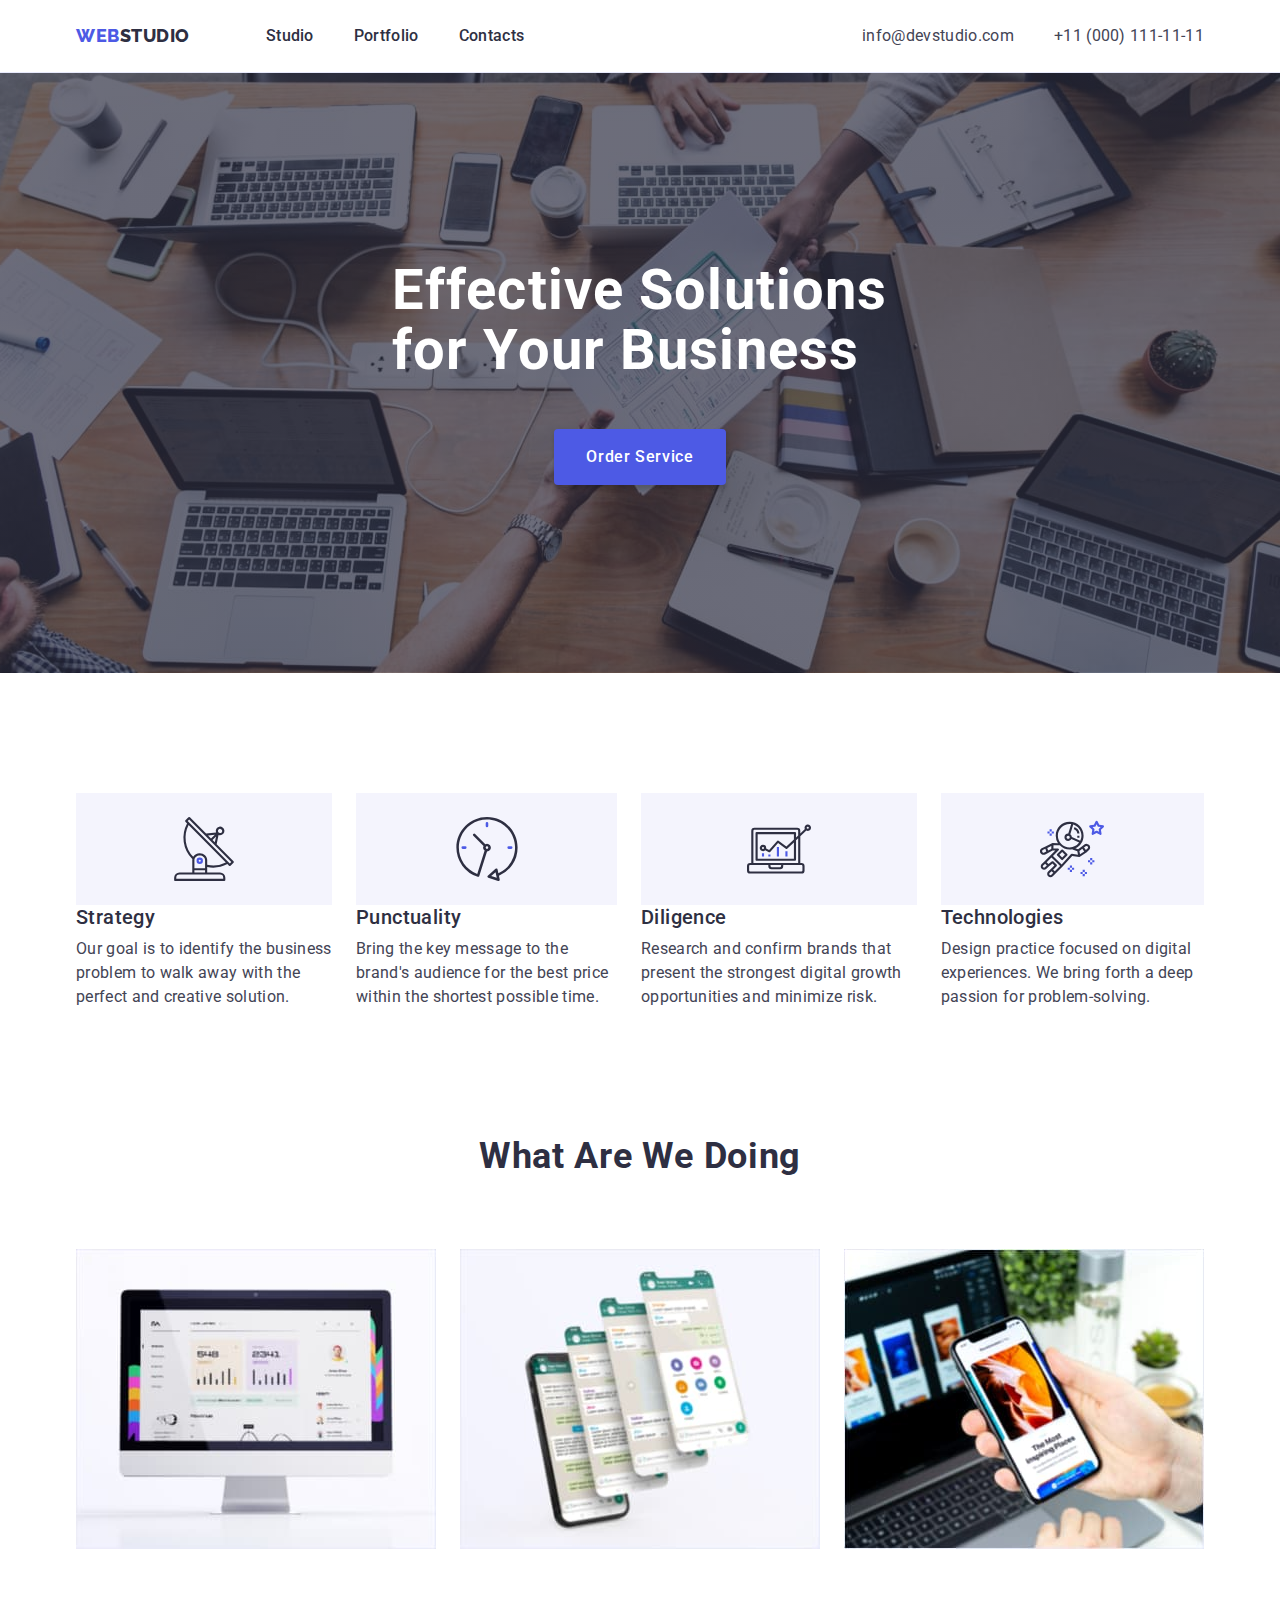
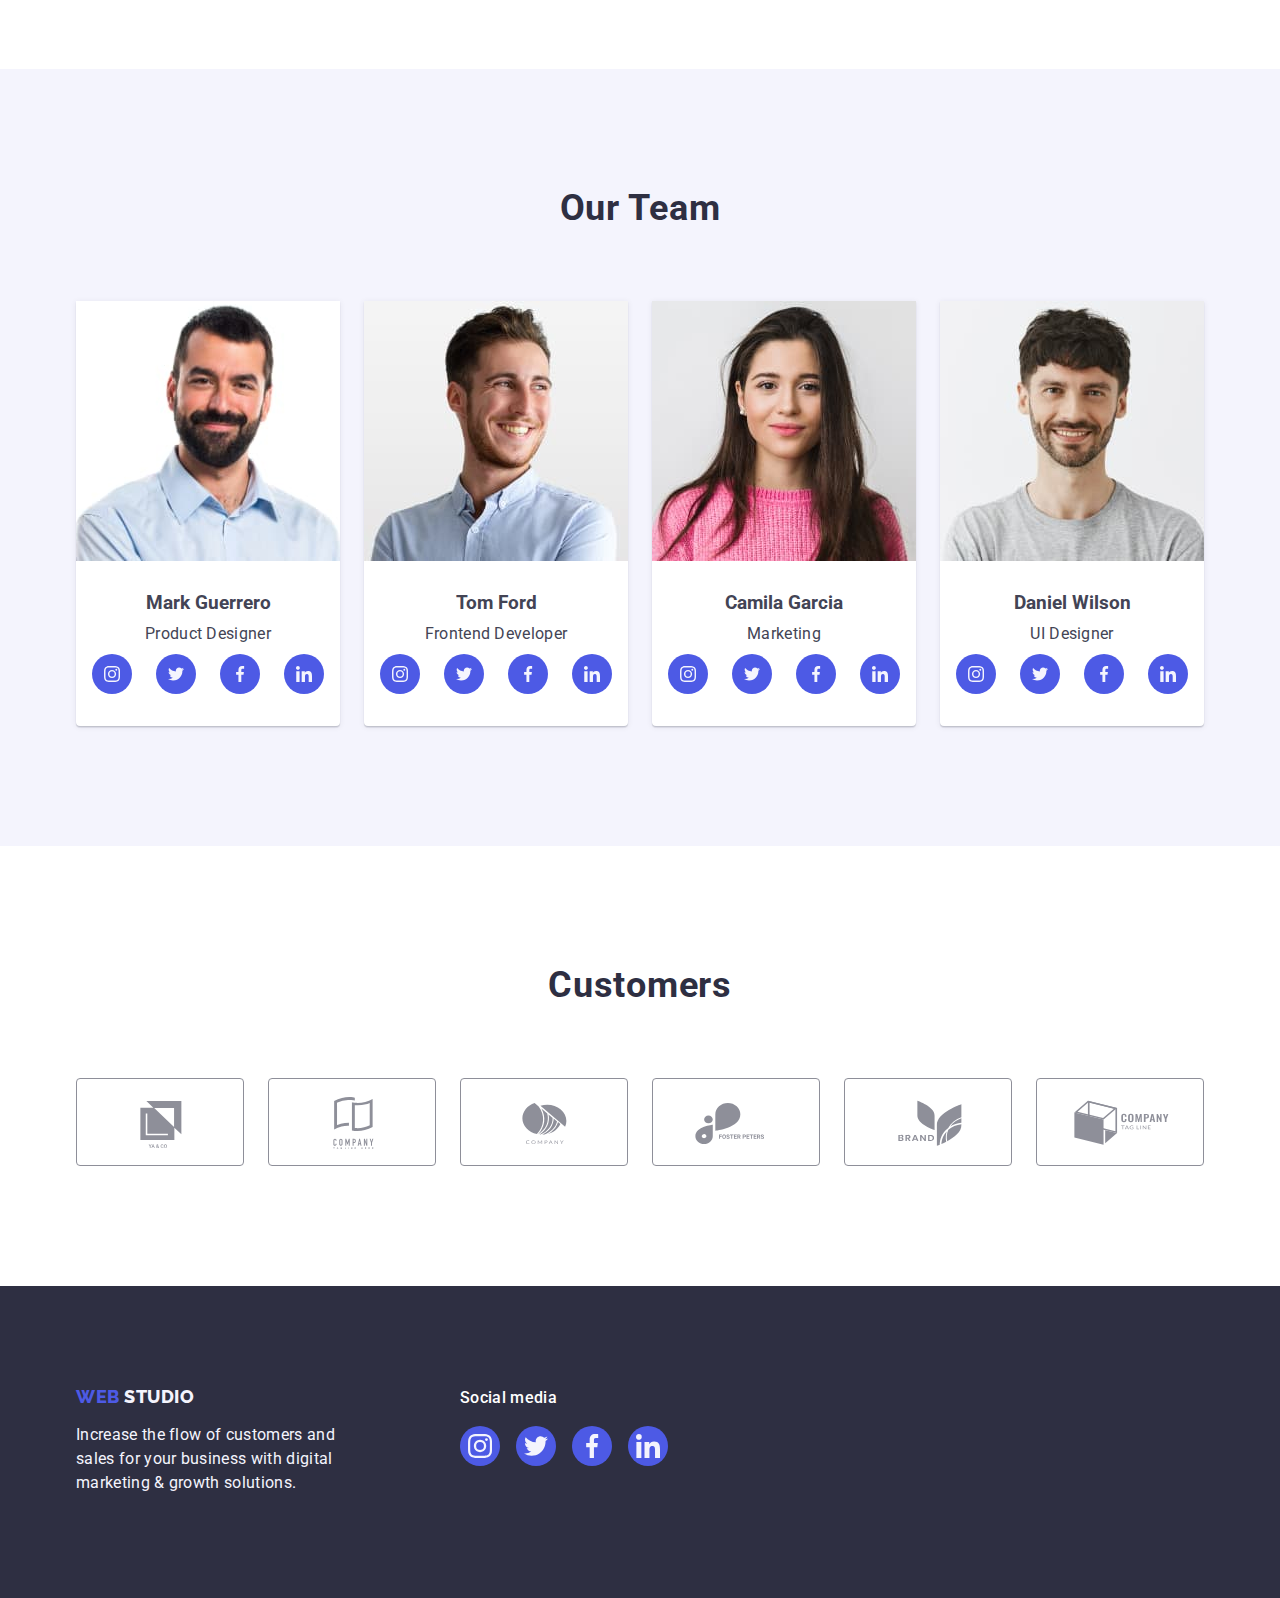
==== index.html @ 87f6bfff "2" ====
<!DOCTYPE html>
<html lang="en">
  <head>
    <meta charset="UTF-8">
    <meta http-equiv="X-UA-Compatible" content="IE=edge">
    <meta name="viewport" content="width=device-width, initial-scale=1.0">
    <title>Web Studio</title>
    <link rel="preconnect" href="https://fonts.googleapis.com">
    <link rel="preconnect" href="https://fonts.gstatic.com" crossorigin>
    <link
      href="https://fonts.googleapis.com/css2?family=Raleway:wght@800&family=Roboto:wght@400;500;700;900&display=swap"
      rel="stylesheet">
    <link rel="stylesheet"
      href="https://cdnjs.cloudflare.com/ajax/libs/modern-normalize/1.1.0/modern-normalize.min.css">
    <link rel="stylesheet" href="./css/styles.css">
  </head>
  <body>
    <!-- HEADER -->

    <header class="page-header">
      <div class="container page-header-container">
        <nav class="page-nav">
          <a class="logo link logo-header" href="./index.html"> Web<span
              class="logo-dark">Studio</span>
          </a>
          <ul class="nav-menu list">
            <li class="nav-item"><a class="nav-link link"
                href="./index.html">Studio</a></li>
            <li class="nav-item"><a class="nav-link link"
                href="./portfolio.html">Portfolio</a></li>
            <li class="nav-item"><a class="nav-link link" href="">Contacts</a></li>
          </ul>
        </nav>
        <address class="address">
          <ul class="address-list list">
            <li class="address-item"><a class="contact-link link"
                href="mailto:info@devstudio.com">info@devstudio.com</a></li>
            <li class="address-item"><a class="contact-link link"
                href="tel:+110001111111">+11
                (000) 111-11-11</a></li>
          </ul>
        </address>
      </div>

    </header>

    <main>
      <!----------------------- Hero ----------------------->

      <section class="hero-section">
        <div class="container hero-container">
          <h1 class="main-title">Effective Solutions for Your
            Business</h1>
          <button class="order-btn" type="button">Order Service</button>
        </div>

      </section>

      <!----------------------------------- Advantages ---------------->
      <section class="advantages-section">
        <div class="container advantages-section-container">
          <h2 hidden class="title-sections">Advantages</h2>
          <ul class="advantages-list list">
            <li class="advantages">
              <div class="advantages-icon">
                <svg
                  class="advantages-icon"
                  aria-label="antenna icon"
                  width="64"
                  height="64">
                  <use
                    href="./images/icons.svg#icon-antenna"></use>
                </svg>
              </div>
              <h3 class="title-list-item">Strategy</h3>
              <p class="text-description">
                Our goal is to identify the business problem to
                walk
                away with the
                perfect and creative solution.
              </p>
            </li>

            <li class="advantages">
              <div class="advantages-icon">
                <svg
                  class="advantages-icon"
                  aria-label="clock icon"
                  width="64"
                  height="64">
                  <use
                    href="./images/icons.svg#icon-clock"></use>
                </svg>
              </div>
              <h3 class="title-list-item">Punctuality</h3>
              <p class="text-description">
                Bring the key message to the brand's audience
                for
                the best price
                within the shortest possible time.
              </p>
            </li>

            <li class="advantages">
              <div class="advantages-icon">
                <svg
                  class="advantages-icon"
                  aria-label="diagram icon"
                  width="64"
                  height="64">
                  <use
                    href="./images/icons.svg#icon-diagram"></use>
                </svg>
              </div>
              <h3 class="title-list-item">Diligence</h3>
              <p class="text-description">
                Research and confirm brands that present the
                strongest digital
                growth opportunities and minimize risk.
              </p>
            </li>
            <li class="advantages">
              <div class="advantages-icon">
                <svg
                  class="advantages-icon"
                  aria-label="astronaut icon"
                  width="64"
                  height="64">
                  <use
                    href="./images/icons.svg#icon-astronaut"></use>
                </svg>
              </div>
              <h3 class="title-list-item">Technologies</h3>
              <p class="text-description">
                Design practice focused on digital experiences.
                We
                bring forth a
                deep passion for problem-solving.
              </p>
            </li>
          </ul>
        </div>

      </section>

      <!-- What are we doing -->

      <section class="what-doing-section">
        <div class="container">
          <h2 class="title-sections">What are we doing</h2>
          <ul class="list card-list">
            <li class="card-list-item"><img src="./images/img1.jpg"
                alt="computer" width="360"></li>
            <li class="card-list-item"><img src="./images/img2.jpg"
                alt="phone" width="360"></li>
            <li class="card-list-item">
              <img src="./images/img3.jpg" alt="computer and
                phone"
                width="360">
            </li>
          </ul>
        </div>

      </section>

      <!-- Our Team -->
      <section class="our-team-section">
        <div class="container our-team-container">
          <h2 class="title-sections">Our Team</h2>

          <ul class="list our-team-list">

            <li class="team-list-card">
              <img src="./images/mark.jpg" alt="Mark
                Guerrero"
                width="264">
              <div class="card-content">
                <h3 class="title-card">Mark Guerrero</h3>
                <p class="text-description text-card">Product
                  Designer</p>

                <ul class="social-list list">
                  <li class="social-list-item">
                    <a href="" class="social-list-link">
                      <svg class="social-list-icon"
                        aria-label="instagram"
                        width="16"
                        height="16">
                        <use
                          href="./images/icons.svg#icon-instagram"></use>
                      </svg>
                    </a>
                  </li>
                  <li class="social-list-item">
                    <a href="" class="social-list-link">
                      <svg class="social-list-icon"
                        aria-label="twitter"
                        width="16"
                        height="16">
                        <use
                          href="./images/icons.svg#icon-twitter"></use>
                      </svg>
                    </a>
                  </li>
                  <li class="social-list-item">
                    <a href="" class="social-list-link">
                      <svg class="social-list-icon"
                        aria-label="facebook"
                        width="16"
                        height="16">
                        <use
                          href="./images/icons.svg#icon-facebook"></use>
                      </svg>
                    </a>
                  </li>
                  <li class="social-list-item">
                    <a href="" class="social-list-link">
                      <svg class="social-list-icon"
                        aria-label="linkedin"
                        width="16"
                        height="16">
                        <use
                          href="./images/icons.svg#icon-linkedin"></use>
                      </svg>
                    </a>
                  </li>
                </ul>
              </div>
            </li>


            <li class="team-list-card">
              <img src="./images/tom.jpg" alt="Tom Ford"
                width="264">
              <div class="card-content">
                <h3 class="title-card">Tom Ford</h3>
                <p class="text-description text-card">Frontend
                  Developer</p>

                <ul class="social-list list">
                  <li class="social-list-item">
                    <a href="" class="social-list-link">
                      <svg class="social-list-icon"
                        aria-label="instagram"
                        width="16"
                        height="16">
                        <use
                          href="./images/icons.svg#icon-instagram"></use>
                      </svg>
                    </a>
                  </li>
                  <li class="social-list-item">
                    <a href="" class="social-list-link">
                      <svg class="social-list-icon"
                        aria-label="twitter"
                        width="16"
                        height="16">
                        <use
                          href="./images/icons.svg#icon-twitter"></use>
                      </svg>
                    </a>
                  </li>
                  <li class="social-list-item">
                    <a href="" class="social-list-link">
                      <svg class="social-list-icon"
                        aria-label="facebook"
                        width="16"
                        height="16">
                        <use
                          href="./images/icons.svg#icon-facebook"></use>
                      </svg>
                    </a>
                  </li>
                  <li class="social-list-item">
                    <a href="" class="social-list-link">
                      <svg class="social-list-icon"
                        aria-label="linkedin"
                        width="16"
                        height="16">
                        <use
                          href="./images/icons.svg#icon-linkedin"></use>
                      </svg>
                    </a>
                  </li>
                </ul>
              </div>
            </li>


            <li class="team-list-card">
              <img src="./images/camila.jpg" alt="Camila
                Garcia"
                width="264">
              <div class="card-content">
                <h3 class="title-card">Camila Garcia</h3>
                <p class="text-description text-card">Marketing</p>
                <ul class="social-list list">
                  <li class="social-list-item">
                    <a href="" class="social-list-link">
                      <svg class="social-list-icon"
                        aria-label="instagram"
                        width="16"
                        height="16">
                        <use
                          href="./images/icons.svg#icon-instagram"></use>
                      </svg>
                    </a>
                  </li>
                  <li class="social-list-item">
                    <a href="" class="social-list-link">
                      <svg class="social-list-icon"
                        aria-label="twitter"
                        width="16"
                        height="16">
                        <use
                          href="./images/icons.svg#icon-twitter"></use>
                      </svg>
                    </a>
                  </li>
                  <li class="social-list-item">
                    <a href="" class="social-list-link">
                      <svg class="social-list-icon"
                        aria-label="facebook"
                        width="16"
                        height="16">
                        <use
                          href="./images/icons.svg#icon-facebook"></use>
                      </svg>
                    </a>
                  </li>
                  <li class="social-list-item">
                    <a href="" class="social-list-link">
                      <svg class="social-list-icon"
                        aria-label="linkedin"
                        width="16"
                        height="16">
                        <use
                          href="./images/icons.svg#icon-linkedin"></use>
                      </svg>
                    </a>
                  </li>
                </ul>

              </div>
            </li>


            <li class="team-list-card">
              <img src="./images/daniel.jpg" alt="Daniel
                Wilson"
                width="264">
              <div class="card-content">
                <h3 class="title-card">Daniel Wilson</h3>
                <p class="text-description text-card">UI
                  Designer</p>

                <ul class="social-list list">
                  <li class="social-list-item">
                    <a href="" class="social-list-link">
                      <svg class="social-list-icon"
                        aria-label="instagram"
                        width="16"
                        height="16">
                        <use
                          href="./images/icons.svg#icon-instagram"></use>
                      </svg>
                    </a>
                  </li>
                  <li class="social-list-item">
                    <a href="" class="social-list-link">
                      <svg class="social-list-icon"
                        aria-label="twitter"
                        width="16"
                        height="16">
                        <use
                          href="./images/icons.svg#icon-twitter"></use>
                      </svg>
                    </a>
                  </li>
                  <li class="social-list-item">
                    <a href="" class="social-list-link">
                      <svg class="social-list-icon"
                        aria-label="facebook"
                        width="16"
                        height="16">
                        <use
                          href="./images/icons.svg#icon-facebook"></use>
                      </svg>
                    </a>
                  </li>
                  <li class="social-list-item">
                    <a href="" class="social-list-link">
                      <svg class="social-list-icon"
                        aria-label="linkedin"
                        width="16"
                        height="16">
                        <use
                          href="./images/icons.svg#icon-linkedin"></use>
                      </svg>
                    </a>
                  </li>
                </ul>
              </div>
            </li>
          </ul>

        </div>
      </section>

      <!-- Customers -->
      <section class="customers-section">
        <div class="container customers-container">
          <h2 class="title-sections title-customers-sections">Customers</h2>

          <ul class="list customers-list">

            <li class="customers-list-item">
              <a href="" class="customers-link link">
                <svg class="customers-link-icon"
                  aria-label="Customers"
                  width="104"
                  height="56">
                  <use
                    href="./images/icons.svg#icon-Client-1"></use>
                </svg>
              </a>
            </li>

            <li class="customers-list-item">
              <a href="" class="customers-link link">
                <svg class="customers-link-icon"
                  aria-label="Customers"
                  width="104"
                  height="56">
                  <use
                    href="./images/icons.svg#icon-Client-2"></use>
                </svg>
              </a>
            </li>

            <li class="customers-list-item">
              <a href="" class="customers-link link">
                <svg class="customers-link-icon"
                  aria-label="Customers"
                  width="104"
                  height="56">
                  <use
                    href="./images/icons.svg#icon-Client-3"></use>
                </svg>
              </a>
            </li>

            <li class="customers-list-item">
              <a href="" class="customers-link link">
                <svg class="customers-link-icon"
                  aria-label="Customers"
                  width="104"
                  height="56">
                  <use
                    href="./images/icons.svg#icon-Client-4"></use>
                </svg>
              </a>
            </li>

            <li class="customers-list-item">
              <a href="" class="customers-link link">
                <svg class="customers-link-icon"
                  aria-label="Customers"
                  width="104"
                  height="56">
                  <use
                    href="./images/icons.svg#icon-Client-5"></use>
                </svg>
              </a>
            </li>

            <li class="customers-list-item">
              <a href="" class="customers-link link">
                <svg class="customers-link-icon"
                  aria-label="Customers"
                  width="104"
                  height="56">
                  <use
                    href="./images/icons.svg#icon-Client-6"></use>
                </svg>
              </a>
            </li>
          </ul>

        </div>
      </section>
    </main>

    <!-- Footer -->

    <footer class="footer">
      <div class="container footer-container">
        <div class="footer-description">
          <a class="logo link logo-footer" href="./index.html">Web
            <span
              class="logo-white">Studio</span>
          </a>
          <p class="text-footer">
            Increase the flow of customers and sales for your
            business
            with
            digital
            marketing & growth solutions.
          </p>
        </div>



        <div class="footer-social">
          <p class="text-footer text-footer-social">Social media</p>

          <ul class="footer-social-list list">
            <li class="footer-social-list-item">
              <a href="" class="footer-social-list-link link">
                <svg class="footer-social-list-icon"
                  aria-label="instagram"
                  width="24"
                  height="24">
                  <use
                    href="./images/icons.svg#icon-instagram"></use>
                </svg>
              </a>
            </li>

            <li class="footer-social-list-item">
              <a href="" class="footer-social-list-link link">
                <svg class="footer-social-list-icon"
                  aria-label="twitter"
                  width="24"
                  height="24">
                  <use
                    href="./images/icons.svg#icon-twitter"></use>
                </svg>
              </a>
            </li>

            <li class="footer-social-list-item">
              <a href="" class="footer-social-list-link link">
                <svg class="footer-social-list-icon"
                  aria-label="facebook"
                  width="24"
                  height="24">
                  <use
                    href="./images/icons.svg#icon-facebook"></use>
                </svg>
              </a>
            </li>

            <li class="footer-social-list-item">
              <a href="" class="footer-social-list-link link">
                <svg class="footer-social-list-icon"
                  aria-label="linkedin"
                  width="24"
                  height="24">
                  <use href="./images/icons.svg#icon-linkedin"></use>
                </svg>
              </a>
            </li>

          </ul>

        </div>
      </div>
    </footer>
  </body>
</html>
---- css/styles.css ----
:root {
  --main-font-family: "Roboto", sans-serif;
  --theme-color: #2e2f42;
}
/* ===================Скидання стилів======= */
.list {
  list-style: none;
}

.link {
  text-decoration: none;
}

button {
  cursor: pointer;
}

h1,
h2,
h3,
h4,
p {
  margin-top: 0;
  margin-bottom: 0;
}

ul,
ol {
  margin-top: 0;
  margin-bottom: 0;
  padding-left: 0;
}

img {
  display: block;
  max-width: 100%;
  height: auto;
}

.container {
  width: 1158px;
  margin: 0 auto;
  padding: 0 15px;
}

/* ====================COMPONENTS==================== */

body {
  font-family: var(--main-font-family);
  color: #434455;
  background-color: #ffffff;
}

.logo {
  font-family: "Raleway", sans-serif;
  font-weight: 800;
  font-size: 18px;
  line-height: 1.17;
  display: flex;
  letter-spacing: 0.03em;
  text-transform: uppercase;
  color: #4d5ae5;
}

.logo-header {
  margin-right: 76px;
}

.logo-dark {
  color: #2e2f42;
}

.logo-white {
  color: #f4f4fd;
}

/* ====================HEADER================== */

.page-header {
  display: flex;
  align-items: center;
  padding-top: 24px;
  padding-bottom: 24px;
  box-sizing: border-box;
  border-bottom: 1px solid #e7e9fc;
  box-shadow: 0px 2px 1px rgba(46, 47, 66, 0.08),
    0px 1px 1px rgba(46, 47, 66, 0.16), 0px 1px 6px rgba(46, 47, 66, 0.08);
}

.page-header-container {
  display: flex;
  align-items: center;
}

.page-nav {
  display: flex;
  align-items: center;
  /* column-gap: 76px; */
}

.nav-menu {
  display: flex;
  align-items: center;
  gap: 40px;
  /* column-gap: 40px; */
}

.address-list {
  display: flex;
  align-items: center;
  gap: 40px;
}

.nav-link {
  font-weight: 500;
  font-size: 16px;
  line-height: 1.5;
  letter-spacing: 0.02em;
  color: #2e2f42;
  padding: 24px 0;
}

.nav-link:hover,
.nav-link:focus {
  color: #404bbf;
}

.address {
  font-style: normal;
  margin-left: auto;
}

.contact-link {
  font-weight: 400;
  font-size: 16px;
  line-height: 1.5;
  letter-spacing: 0.02em;
  color: #434455;
}

.contact-link:hover,
.contact-link:focus {
  color: #404bbf;
}

/* ================ HERO ========== */

.hero-section {
  background-color: var(--theme-color);
  padding-top: 188px;
  padding-bottom: 188px;
  display: flex;
  align-items: center;
  max-width: 1440px;
  margin: auto;

  background-image: linear-gradient(
      rgba(46, 47, 66, 0.7),
      rgba(46, 47, 66, 0.7)
    ),
    url(../images/background-image/people-office.jpg);
  background-repeat: no-repeat;
  background-position: center;
  background-size: cover;
}

.main-title {
  max-width: 496px;
  margin-left: auto;
  margin-right: auto;
  margin-bottom: 48px;
  font-weight: 700;
  font-size: 56px;
  line-height: 1.07;
  letter-spacing: 0.02em;
  color: #ffffff;
}

.order-btn {
  border: none;
  display: block;
  margin-left: auto;
  margin-right: auto;
  min-width: 169px;
  min-height: 56px;
  padding: 16px 32px;
  font-weight: 500;
  font-size: 16px;
  line-height: 1.5;
  color: #ffffff;
  letter-spacing: 0.04em;
  background-color: #4d5ae5;
  box-shadow: 0px 4px 4px rgba(0, 0, 0, 0.15);
  border-radius: 4px;
}

.order-btn:hover,
.order-btn:focus {
  background-color: #404bbf;
}

/* ===================SECTION ADVANTAGES=============== */
.advantages-section {
  padding-top: 120px;
  padding-bottom: 120px;
}

.advantages-section-container {
  align-items: center;
  border-radius: 4px;
  margin-bottom: 8px;
}

.advantages-icon {
  display: flex;
  justify-content: center;
  height: 112px;
  background-color: #f4f4fd;
}

.advantages-list {
  display: flex;
  min-width: 264px;
  gap: 24px;
  margin-left: auto;
  margin-right: auto;
}

.advantages {
  width: calc((100%-72px) / 4);
}

.title-sections {
  max-width: max-content;
  margin-left: auto;
  margin-right: auto;
  margin-bottom: 72px;
  font-weight: 700;
  font-size: 36px;
  line-height: 1.11;
  letter-spacing: 0.02em;
  text-transform: capitalize;
  color: #2e2f42;
}
/* Title h3 */
.title-list-item {
  font-weight: 500;
  font-size: 20px;
  line-height: 1.2;
  letter-spacing: 0.02em;
  color: #2e2f42;
  margin-bottom: 8px;
}
/* Text description */
.text-description {
  font-weight: 400;
  font-size: 16px;
  line-height: 1.5;
  letter-spacing: 0.02em;
}

/*=============== WHAT ARE WE DOING=========== */

.what-doing-section {
  padding-top: 0;
  padding-bottom: 120px;
}

.card-list {
  display: flex;
  align-items: center;
  gap: 24px;
}

/*===================== OUR TEAM================== */

.our-team-section {
  padding-top: 120px;
  padding-bottom: 120px;
  background-color: #f4f4fd;
}

.our-team-list {
  display: flex;
  gap: 24px;
}

.team-list-card {
  flex-basis: calc((100% - 3 * 24) / 4);
  background-color: #ffffff;
  box-shadow: 0px 1px 6px rgba(46, 47, 66, 0.08),
    0px 1px 1px rgba(46, 47, 66, 0.16), 0px 2px 1px rgba(46, 47, 66, 0.08);
  border-radius: 0px 0px 4px 4px;
}
.card-content {
  padding: 32px 0px;
}

.title-card {
  text-align: center;
  margin-bottom: 8px;
}

.text-card {
  text-align: center;
  margin-bottom: 8px;
}

.our-team {
  background-color: #f4f4fd;
}

.social-list {
  display: flex;
  justify-content: center;
  gap: 24px;
}

.social-list-link {
  display: flex;
  justify-content: center;
  align-items: center;
  width: 40px;
  height: 40px;
  border-radius: 50%;
  background-color: #4d5ae5;
  fill: #f4f4fd;
}

.social-list-link:hover,
.social-list-link:focus {
  background-color: #404bbf;
}

/* ============================CUSTOMERS============================ */

.customers-section {
  padding-top: 120px;
  padding-bottom: 120px;
}

.title-customers-sections {
  margin-bottom: 72px;
}

.customers-list {
  display: flex;
  justify-content: center;
  gap: 24px;
}

.customers-link {
  display: flex;
  justify-content: center;
  align-items: center;
  width: 168px;
  height: 88px;
  color: currentColor;
  border: 1px solid #8e8f99;
  border-radius: 4px;
  color: #8e8f99;
}

.customers-link-icon {
  fill: currentColor;
}

.customers-link:hover .customers-link-icon,
.customers-link:focus .customers-link-icon {
  fill: #404bbf;
}

.customers-link:hover {
  fill: #404bbf;
  border-color: #404bbf;
}

.customers-link:focus {
  fill: #404bbf;
  border-color: #404bbf;
}

/*====================== FOOTER======================= */

.footer {
  background-color: var(--theme-color);
  padding-top: 100px;
  padding-bottom: 100px;
}

.footer-container {
  display: flex;
  align-items: baseline;
}

.logo-footer {
  display: inline-block;
  margin-bottom: 16px;
}

.text-footer {
  max-width: 264px;
  font-weight: 400;
  font-size: 16px;
  line-height: 1.5;
  letter-spacing: 0.02em;
  color: #f4f4fd;
}

.footer-description {
  width: 264px;
  height: 112px;
  margin-right: 120px;
}

.text-footer-social {
  margin-bottom: 16px;
  font-weight: 500;
  color: #ffffff;
}

.footer-social {
  width: 208px;
  height: 80px;
}

.footer-social-list {
  display: flex;
  justify-content: center;
  gap: 16px;
}

.footer-social-list-link {
  display: flex;
  justify-content: center;
  align-items: center;
  width: 40px;
  height: 40px;
  border-radius: 50%;
  background-color: #4d5ae5;
  fill: #f4f4fd;
}

.footer-social-list-link:hover,
.footer-social-list-link:focus {
  background-color: #31d0aa;
}

/*================== PORTFOLIO PAGE============== */

.portfolio-section {
  padding-top: 96px;
  padding-bottom: 120px;
}

/* ================BUTTONS LIST =============*/
.buttons-list {
  display: flex;
  gap: 24px;
  justify-content: center;
  margin-bottom: 72px;
}

.button-filtr {
  min-width: min-content;
  padding: 12px 24px;
  font-weight: 500;
  font-size: 16px;
  line-height: 1.5;
  display: flex;
  align-items: center;
  text-align: center;
  letter-spacing: 0.04em;
  color: #4d5ae5;
  background-color: #f4f4fd;
  border: 1px solid #e7e9fc;
  border-radius: 4px;
}

.button-filtr:hover,
.button-filtr:focus {
  border: 1px solid transparent;
  background-color: #404bbf;
  color: #ffffff;
  box-shadow: 0px 3px 1px rgba(0, 0, 0, 0.1), 0px 2px 1px rgba(0, 0, 0, 0.08),
    0px 2px 2px rgba(0, 0, 0, 0.12);
  border-radius: 4px;
}

.title-project {
  font-weight: 500;
  font-size: 20px;
  line-height: 1.2;
  letter-spacing: 0.02em;
  color: #2e2f42;
  margin-bottom: 8px;
}

/* =====================PROJECT CARD====================================== */

.portfolio-pic {
  display: block;
}

.projects-list {
  display: flex;
  flex-wrap: wrap;
  column-gap: 24px;
  row-gap: 48px;
}

.item-card {
  max-width: 360px;
  background: #ffffff;
}

.text-card-portfolio {
  padding: 32px 16px;
  border: 1px solid #e7e9fc;
  border-top: none;
}

.portfolio-pic:hover,
.portfolio-pic:focus {
  box-shadow: 0px 1px 6px rgba(46, 47, 66, 0.08),
    0px 1px 1px rgba(46, 47, 66, 0.16), 0px 2px 1px rgba(46, 47, 66, 0.08);
}
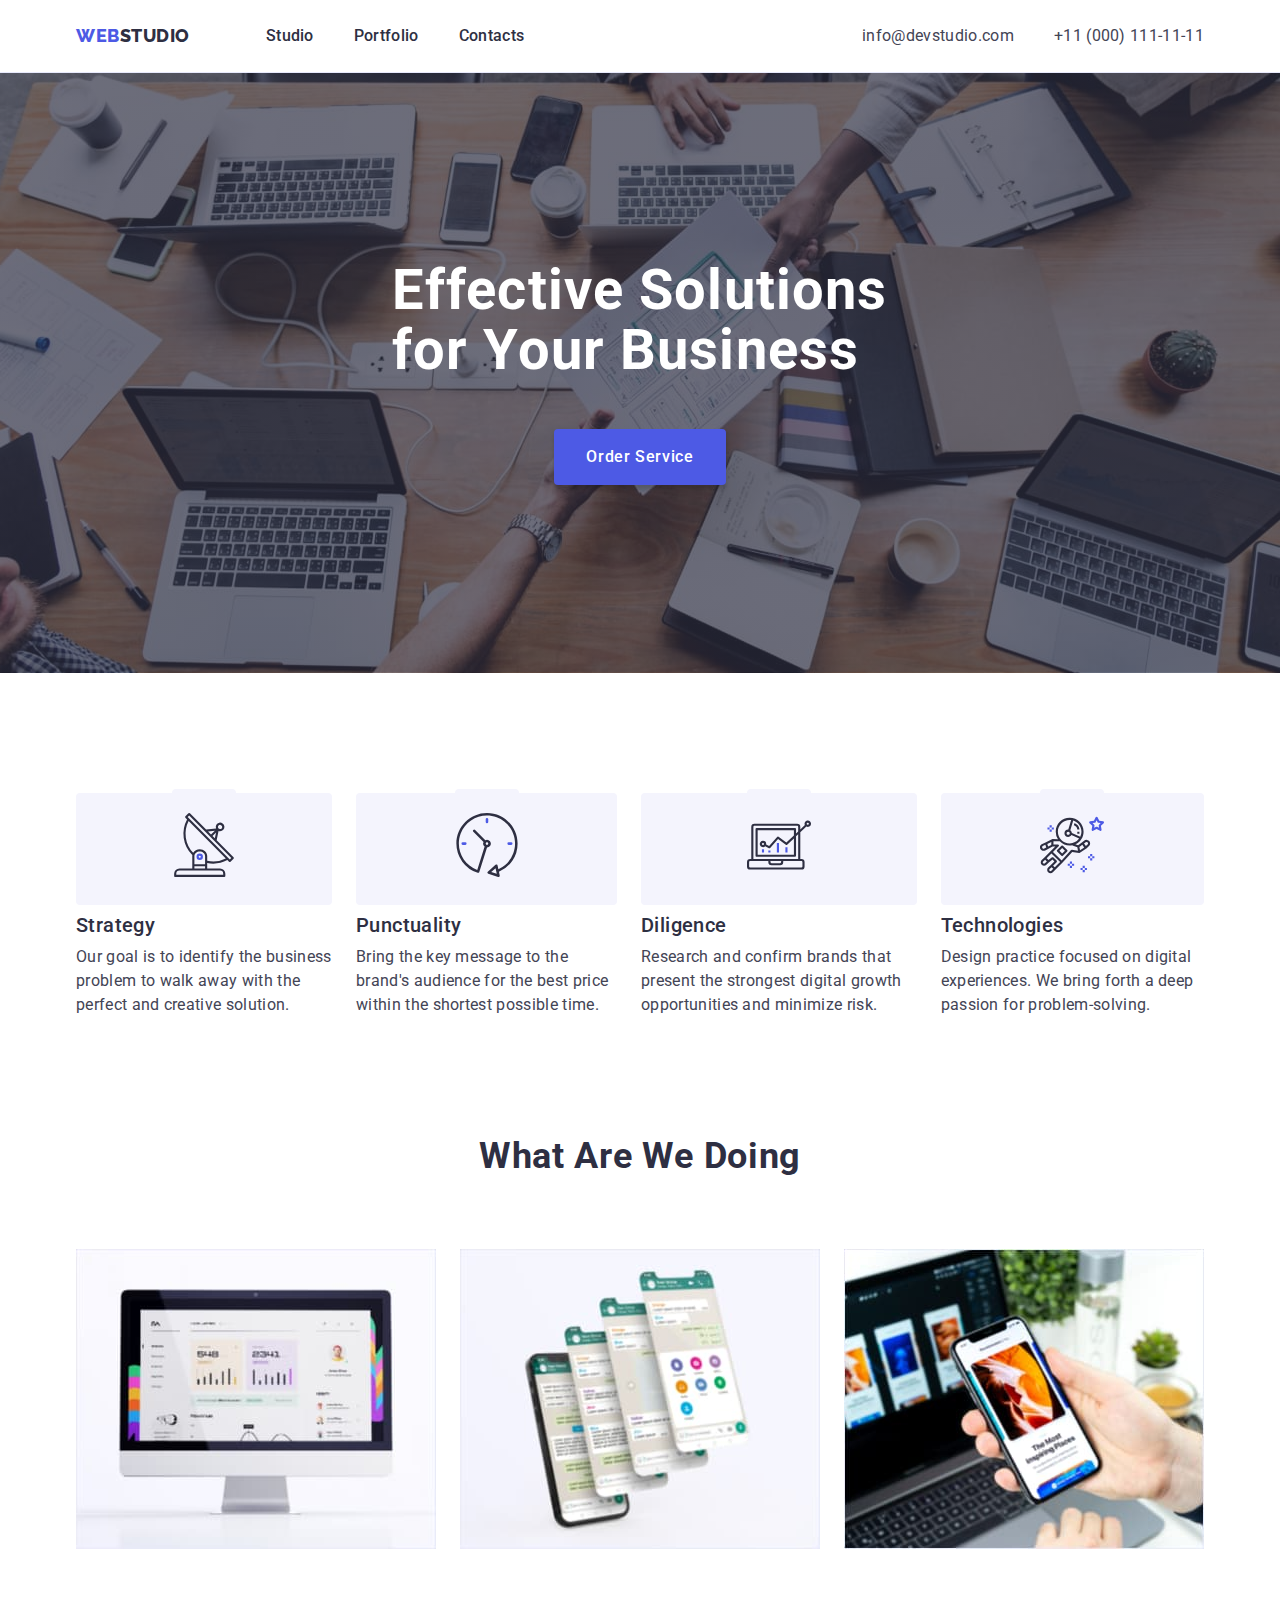
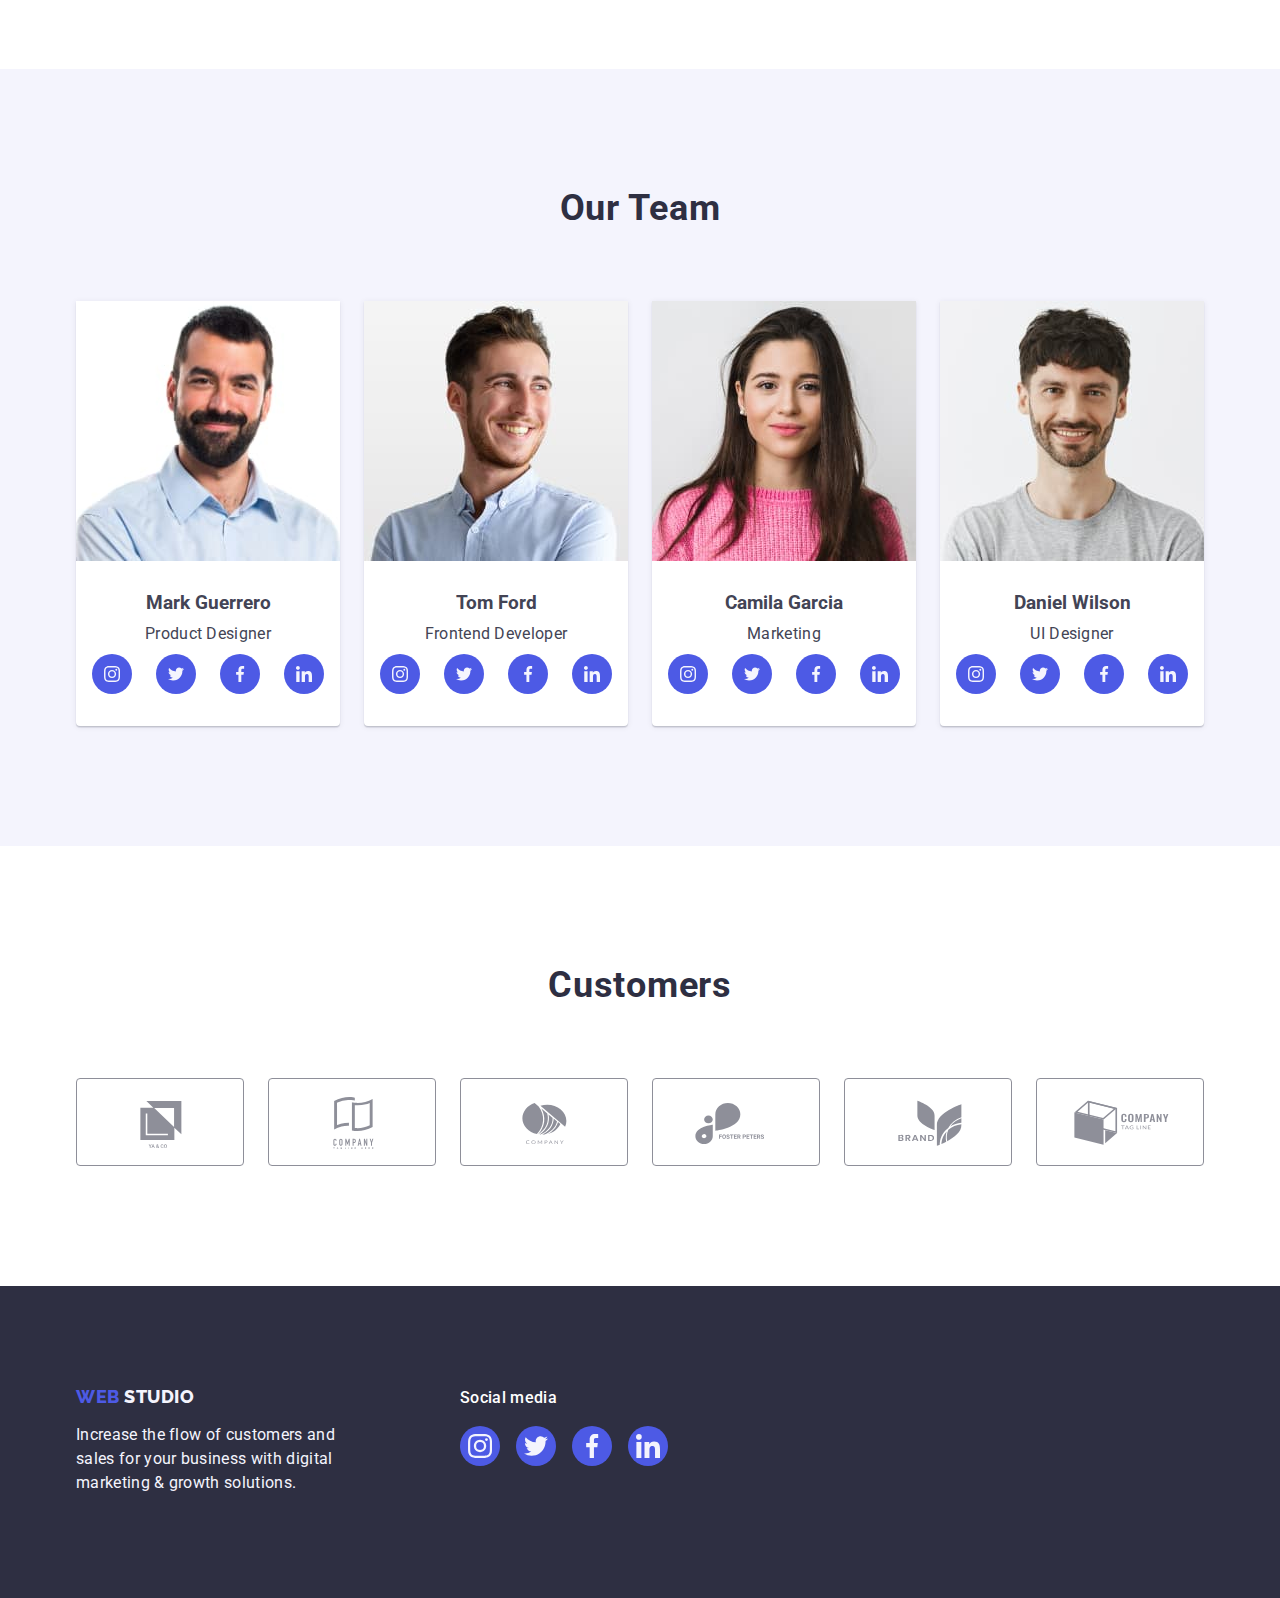
==== commit 6bfb1c9b: "3" ====
--- a/index.html
+++ b/index.html
@@ -419,7 +419,8 @@
                 <svg class="customers-link-icon"
                   aria-label="Customers"
                   width="104"
-                  height="56">
+                  height="56"
+                  fill="currentColor">
                   <use
                     href="./images/icons.svg#icon-Client-1"></use>
                 </svg>
@@ -431,7 +432,8 @@
                 <svg class="customers-link-icon"
                   aria-label="Customers"
                   width="104"
-                  height="56">
+                  height="56"
+                  fill="currentColor">
                   <use
                     href="./images/icons.svg#icon-Client-2"></use>
                 </svg>
@@ -443,7 +445,8 @@
                 <svg class="customers-link-icon"
                   aria-label="Customers"
                   width="104"
-                  height="56">
+                  height="56"
+                  fill="currentColor">
                   <use
                     href="./images/icons.svg#icon-Client-3"></use>
                 </svg>
@@ -455,7 +458,8 @@
                 <svg class="customers-link-icon"
                   aria-label="Customers"
                   width="104"
-                  height="56">
+                  height="56"
+                  fill="currentColor">
                   <use
                     href="./images/icons.svg#icon-Client-4"></use>
                 </svg>
@@ -467,7 +471,8 @@
                 <svg class="customers-link-icon"
                   aria-label="Customers"
                   width="104"
-                  height="56">
+                  height="56"
+                  fill="currentColor">
                   <use
                     href="./images/icons.svg#icon-Client-5"></use>
                 </svg>
@@ -479,7 +484,8 @@
                 <svg class="customers-link-icon"
                   aria-label="Customers"
                   width="104"
-                  height="56">
+                  height="56"
+                  fill="currentColor">
                   <use
                     href="./images/icons.svg#icon-Client-6"></use>
                 </svg>
--- a/css/styles.css
+++ b/css/styles.css
@@ -208,14 +208,16 @@
 .advantages-section-container {
   align-items: center;
   border-radius: 4px;
-  margin-bottom: 8px;
 }
 
 .advantages-icon {
   display: flex;
+  align-items: center;
   justify-content: center;
   height: 112px;
   background-color: #f4f4fd;
+  border-radius: 4px;
+  margin-bottom: 8px;
 }
 
 .advantages-list {
@@ -340,6 +342,7 @@
 }
 
 .title-customers-sections {
+  line-height: 1.1;
   margin-bottom: 72px;
 }
 
@@ -361,11 +364,10 @@
   color: #8e8f99;
 }
 
-.customers-link-icon {
-  fill: currentColor;
-}
-
-.customers-link:hover .customers-link-icon,
+.customers-link:hover .customers-link-icon {
+  fill: #404bbf;
+}
+
 .customers-link:focus .customers-link-icon {
   fill: #404bbf;
 }
@@ -520,7 +522,11 @@
   border-top: none;
 }
 
-.portfolio-pic:hover,
+.portfolio-pic:hover {
+  box-shadow: 0px 1px 6px rgba(46, 47, 66, 0.08),
+    0px 1px 1px rgba(46, 47, 66, 0.16), 0px 2px 1px rgba(46, 47, 66, 0.08);
+}
+
 .portfolio-pic:focus {
   box-shadow: 0px 1px 6px rgba(46, 47, 66, 0.08),
     0px 1px 1px rgba(46, 47, 66, 0.16), 0px 2px 1px rgba(46, 47, 66, 0.08);
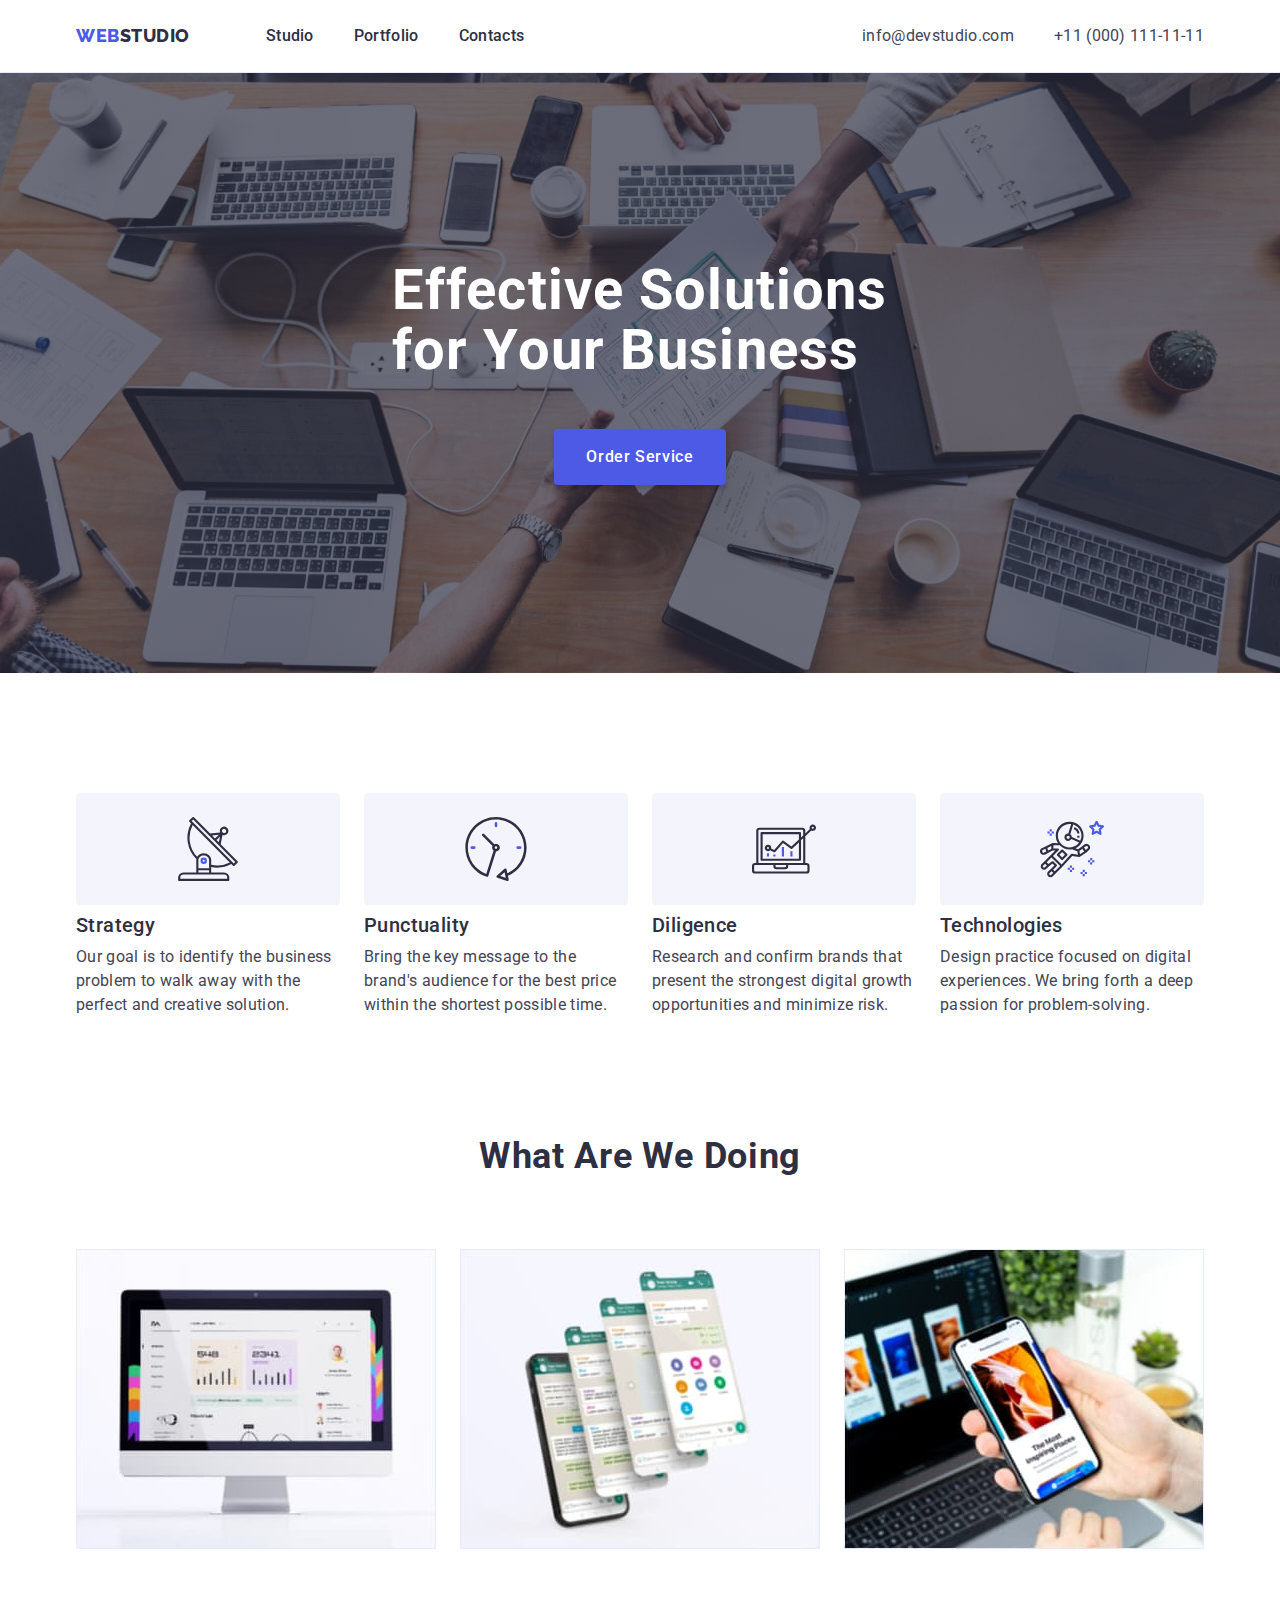
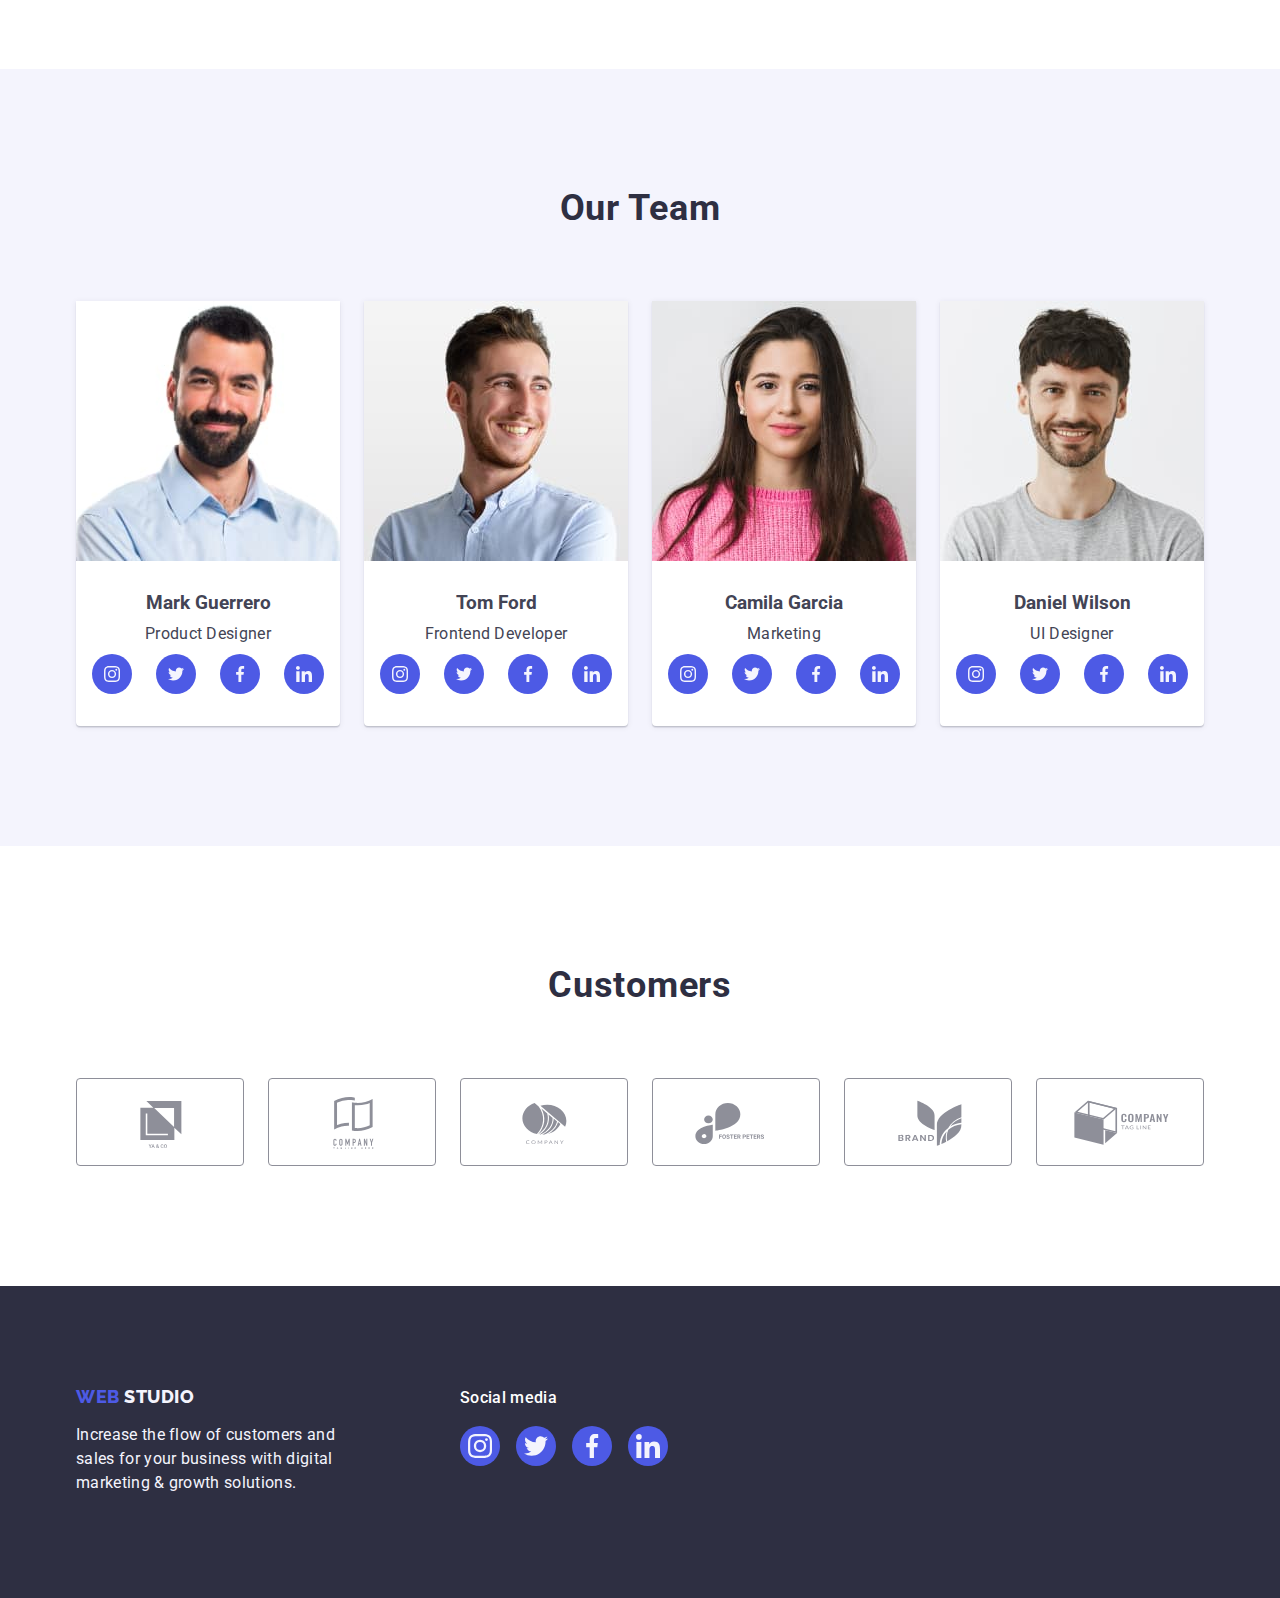
==== commit f3462ec7: "3" ====
--- a/index.html
+++ b/index.html
@@ -62,7 +62,7 @@
           <h2 hidden class="title-sections">Advantages</h2>
           <ul class="advantages-list list">
             <li class="advantages">
-              <div class="advantages-icon">
+              <div class="advantages-icon-box">
                 <svg
                   class="advantages-icon"
                   aria-label="antenna icon"
@@ -82,7 +82,7 @@
             </li>
 
             <li class="advantages">
-              <div class="advantages-icon">
+              <div class="advantages-icon-box">
                 <svg
                   class="advantages-icon"
                   aria-label="clock icon"
@@ -102,7 +102,7 @@
             </li>
 
             <li class="advantages">
-              <div class="advantages-icon">
+              <div class="advantages-icon-box">
                 <svg
                   class="advantages-icon"
                   aria-label="diagram icon"
@@ -120,7 +120,7 @@
               </p>
             </li>
             <li class="advantages">
-              <div class="advantages-icon">
+              <div class="advantages-icon-box">
                 <svg
                   class="advantages-icon"
                   aria-label="astronaut icon"
--- a/css/styles.css
+++ b/css/styles.css
@@ -210,10 +210,11 @@
   border-radius: 4px;
 }
 
-.advantages-icon {
-  display: flex;
-  align-items: center;
-  justify-content: center;
+.advantages-icon-box {
+  display: flex;
+  align-items: center;
+  justify-content: center;
+  width: 264px;
   height: 112px;
   background-color: #f4f4fd;
   border-radius: 4px;
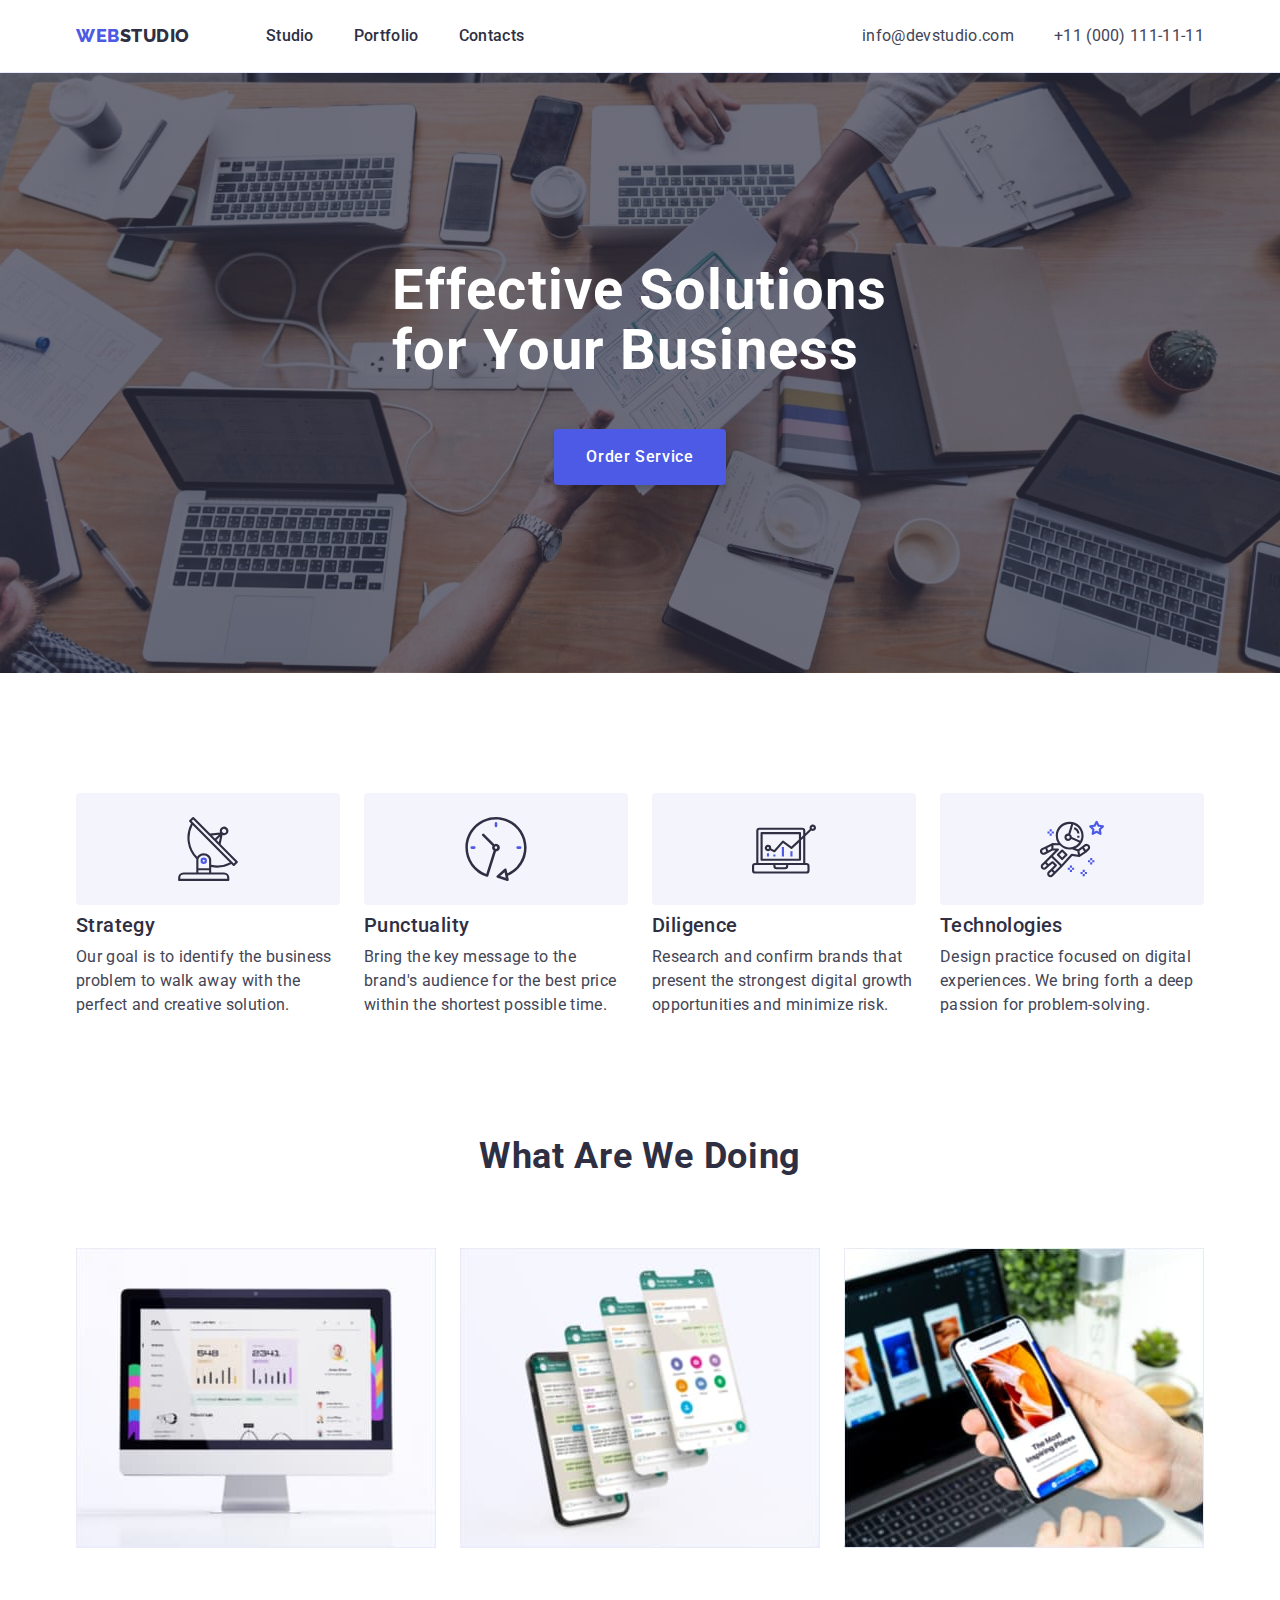
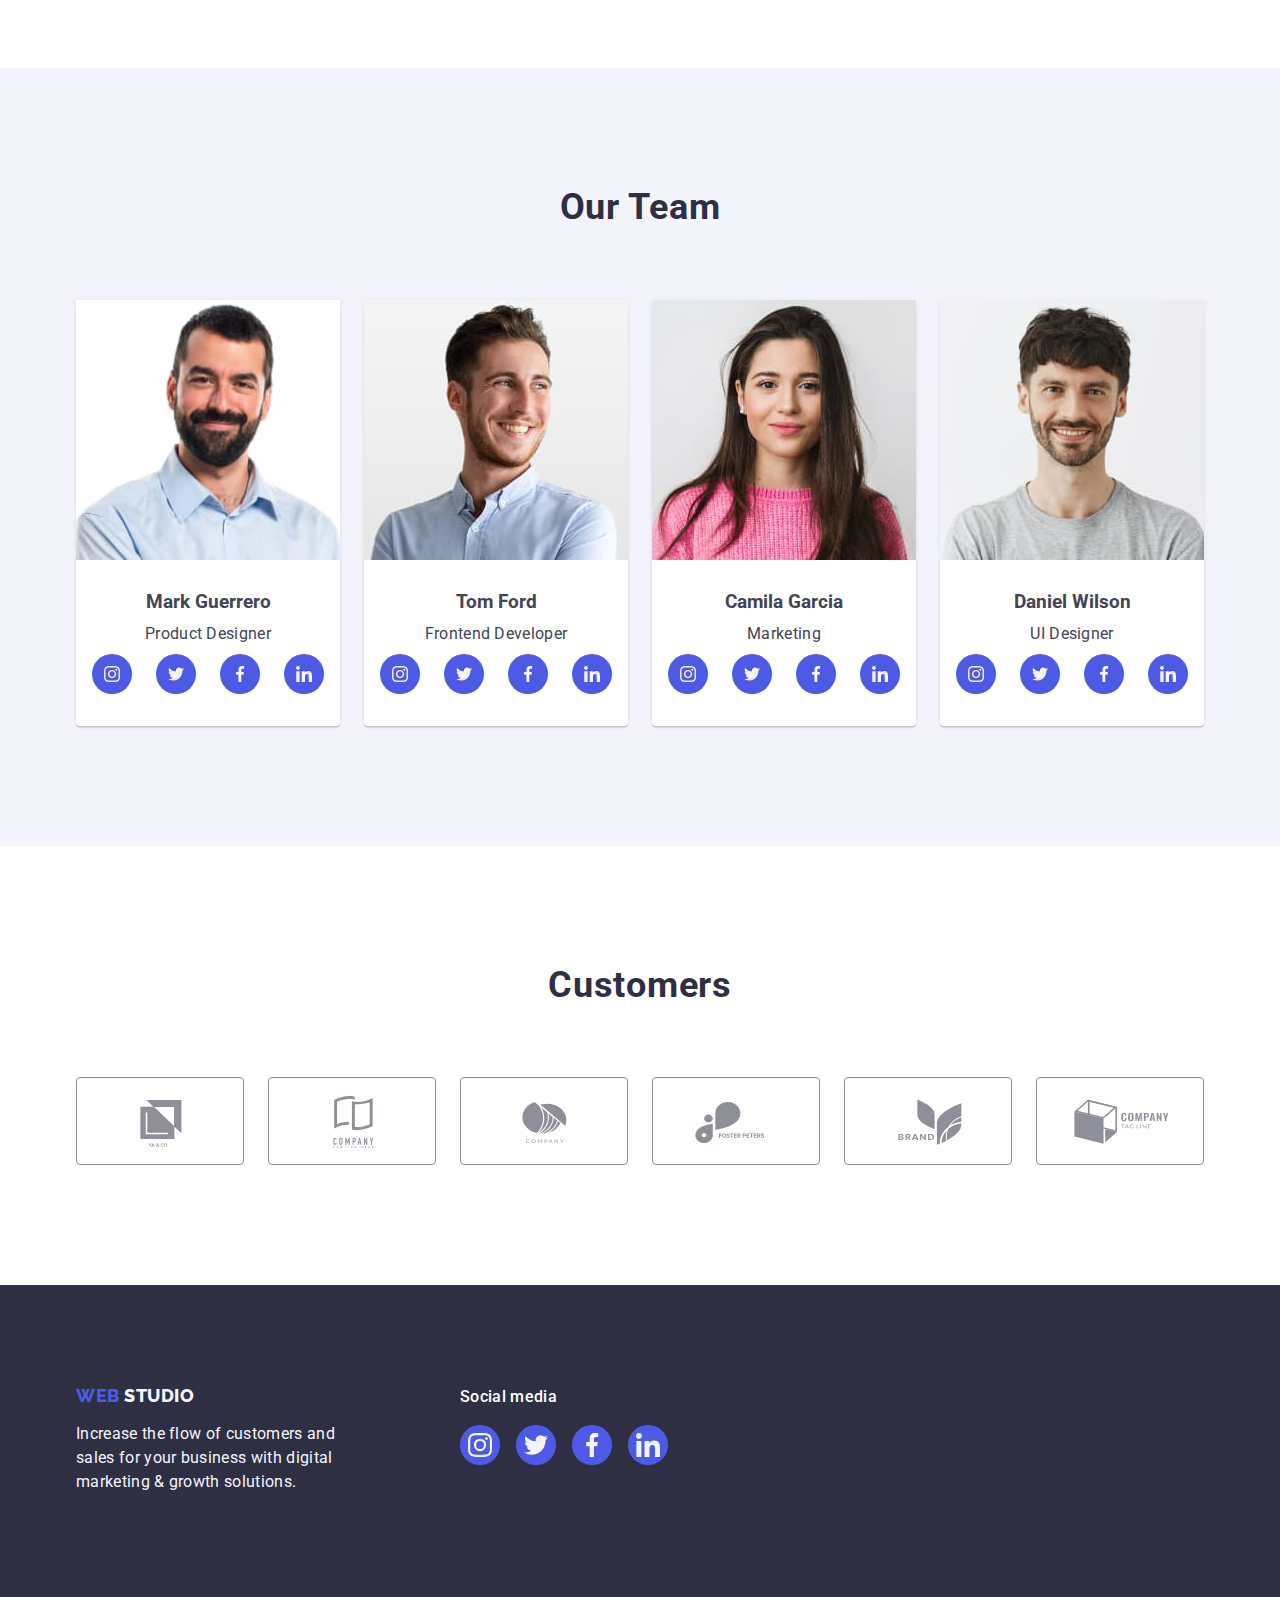
==== commit b21c33b3: "222" ====
--- a/index.html
+++ b/index.html
@@ -419,8 +419,7 @@
                 <svg class="customers-link-icon"
                   aria-label="Customers"
                   width="104"
-                  height="56"
-                  fill="currentColor">
+                  height="56">
                   <use
                     href="./images/icons.svg#icon-Client-1"></use>
                 </svg>
@@ -432,8 +431,7 @@
                 <svg class="customers-link-icon"
                   aria-label="Customers"
                   width="104"
-                  height="56"
-                  fill="currentColor">
+                  height="56">
                   <use
                     href="./images/icons.svg#icon-Client-2"></use>
                 </svg>
@@ -445,8 +443,7 @@
                 <svg class="customers-link-icon"
                   aria-label="Customers"
                   width="104"
-                  height="56"
-                  fill="currentColor">
+                  height="56">
                   <use
                     href="./images/icons.svg#icon-Client-3"></use>
                 </svg>
@@ -458,8 +455,7 @@
                 <svg class="customers-link-icon"
                   aria-label="Customers"
                   width="104"
-                  height="56"
-                  fill="currentColor">
+                  height="56">
                   <use
                     href="./images/icons.svg#icon-Client-4"></use>
                 </svg>
@@ -471,8 +467,7 @@
                 <svg class="customers-link-icon"
                   aria-label="Customers"
                   width="104"
-                  height="56"
-                  fill="currentColor">
+                  height="56">
                   <use
                     href="./images/icons.svg#icon-Client-5"></use>
                 </svg>
@@ -484,8 +479,7 @@
                 <svg class="customers-link-icon"
                   aria-label="Customers"
                   width="104"
-                  height="56"
-                  fill="currentColor">
+                  height="56">
                   <use
                     href="./images/icons.svg#icon-Client-6"></use>
                 </svg>
--- a/css/styles.css
+++ b/css/styles.css
@@ -240,7 +240,8 @@
   margin-bottom: 72px;
   font-weight: 700;
   font-size: 36px;
-  line-height: 1.11;
+  /* line-height: 1.11; */
+  line-height: 1.1;
   letter-spacing: 0.02em;
   text-transform: capitalize;
   color: #2e2f42;
@@ -342,10 +343,16 @@
   padding-bottom: 120px;
 }
 
-.title-customers-sections {
-  line-height: 1.1;
+/* .title-customers-sections {
+  font-weight: 700;
+  font-size: 36px;
+  line-height: 1.11;
+  text-align: center;
+  letter-spacing: 0.02em;
+  color: #2e2f42;
   margin-bottom: 72px;
-}
+  text-transform: capitalize;
+} */
 
 .customers-list {
   display: flex;
@@ -365,22 +372,18 @@
   color: #8e8f99;
 }
 
-.customers-link:hover .customers-link-icon {
-  fill: #404bbf;
-}
-
-.customers-link:focus .customers-link-icon {
-  fill: #404bbf;
-}
-
 .customers-link:hover {
-  fill: #404bbf;
+  color: #404bbf;
   border-color: #404bbf;
 }
 
 .customers-link:focus {
-  fill: #404bbf;
+  color: #404bbf;
   border-color: #404bbf;
+}
+
+.customers-link-icon {
+  fill: currentColor;
 }
 
 /*====================== FOOTER======================= */
@@ -501,7 +504,7 @@
 
 /* =====================PROJECT CARD====================================== */
 
-.portfolio-pic {
+.portfolio-link {
   display: block;
 }
 
@@ -523,12 +526,15 @@
   border-top: none;
 }
 
-.portfolio-pic:hover {
+.item-card:hover .portfolio-link,
+.item-card:focus .portfolio-link {
   box-shadow: 0px 1px 6px rgba(46, 47, 66, 0.08),
     0px 1px 1px rgba(46, 47, 66, 0.16), 0px 2px 1px rgba(46, 47, 66, 0.08);
 }
-
-.portfolio-pic:focus {
+/* box-shadow: 0px 1px 6px rgba(46, 47, 66, 0.08),
+    0px 1px 1px rgba(46, 47, 66, 0.16), 0px 2px 1px rgba(46, 47, 66, 0.08); */
+
+/* .portfolio-link:focus {
   box-shadow: 0px 1px 6px rgba(46, 47, 66, 0.08),
     0px 1px 1px rgba(46, 47, 66, 0.16), 0px 2px 1px rgba(46, 47, 66, 0.08);
-}
+} */
